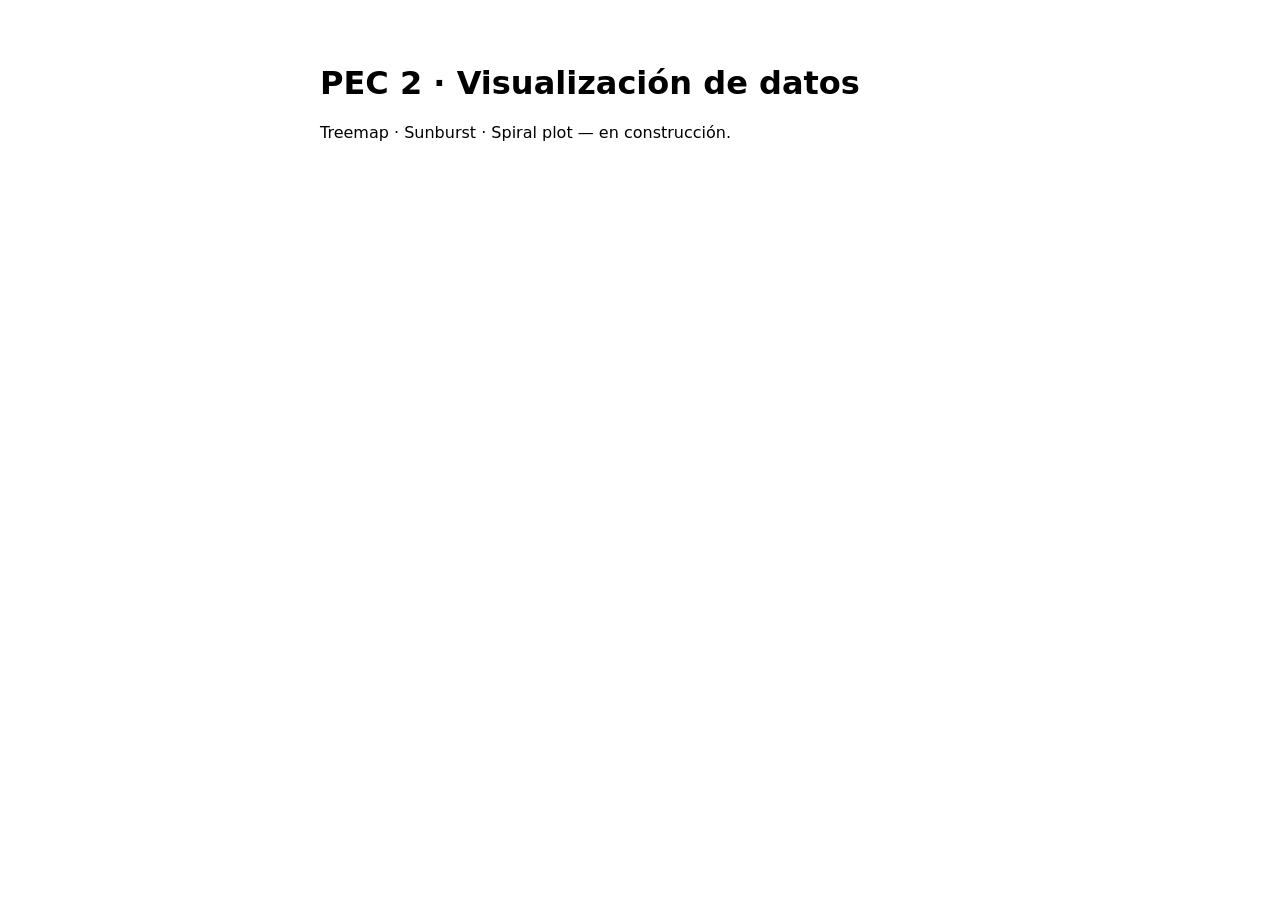
==== index.html @ 7f52aa20 "Página inicial provisional Co-Authored-By: Claude Opus 5.5 <noreply@anthropic.com>" ====
<!doctype html>
<html lang="es"><head><meta charset="utf-8"><meta name="viewport" content="width=device-width,initial-scale=1">
<title>PEC 2 Visualización</title>
<style>body{font-family:system-ui,sans-serif;max-width:40rem;margin:4rem auto;padding:0 16px}</style></head>
<body><h1>PEC 2 · Visualización de datos</h1><p>Treemap · Sunburst · Spiral plot — en construcción.</p></body></html>
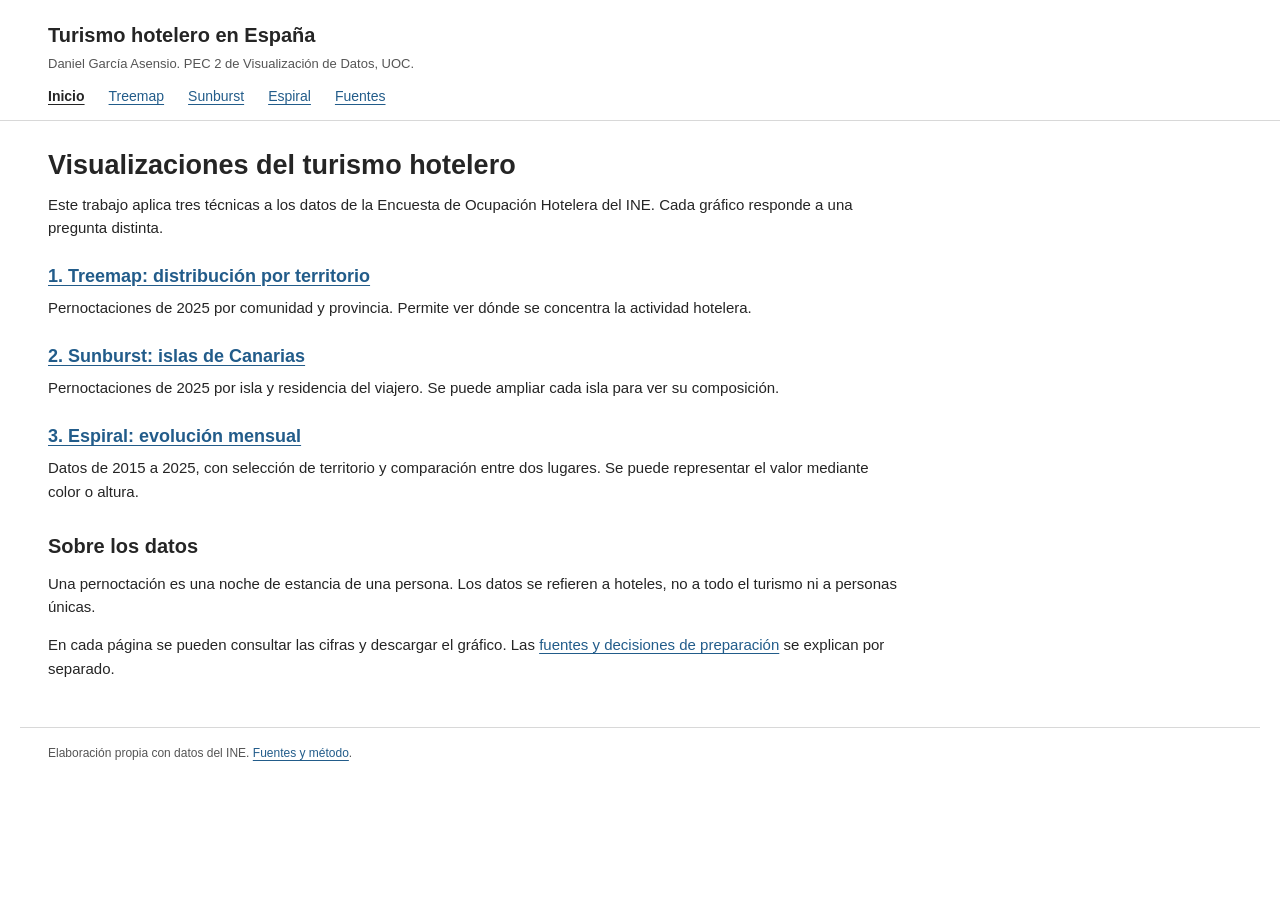
==== commit f16e2576: "Publica sitio de la PEC 2: treemap, sunburst y espiral Co-Authored-By: Claude Opus 5.5 <noreply@anth" ====
--- a/index.html
+++ b/index.html
@@ -1,5 +1,28 @@
 <!doctype html>
 <html lang="es"><head><meta charset="utf-8"><meta name="viewport" content="width=device-width,initial-scale=1">
-<title>PEC 2 Visualización</title>
-<style>body{font-family:system-ui,sans-serif;max-width:40rem;margin:4rem auto;padding:0 16px}</style></head>
-<body><h1>PEC 2 · Visualización de datos</h1><p>Treemap · Sunburst · Spiral plot — en construcción.</p></body></html>
+<meta name="description" content="PEC 2 de Visualización de Datos. Treemap, Sunburst y espiral con datos de turismo hotelero del INE.">
+<title>Inicio - Turismo hotelero en España</title>
+<link rel="stylesheet" href="assets/style.css">
+<script defer src="assets/d3.v7.9.0.min.js"></script>
+<script defer src="data/ine.js"></script><script defer src="data/sunburst.js"></script>
+<script defer src="assets/config.js"></script><script defer src="assets/app.js"></script>
+<script defer src="assets/treemap.js"></script><script defer src="assets/sunburst.js"></script>
+<script defer src="assets/spiral.js"></script></head>
+<body data-page="home"><a class="skip-link" href="#main">Saltar al contenido</a>
+<header class="masthead"><div class="masthead-inner"><a class="brand" href="index.html">Turismo hotelero en España</a>
+<p class="byline">Daniel García Asensio. PEC 2 de Visualización de Datos, UOC.</p>
+<nav class="nav" aria-label="Navegación principal"><a href="index.html" aria-current="page">Inicio</a><a href="treemap.html">Treemap</a><a href="sunburst.html">Sunburst</a><a href="espiral.html">Espiral</a><a href="metodologia.html">Fuentes</a></nav></div></header>
+<main id="main" class="wrap"><div class="home-text"><h1>Visualizaciones del turismo hotelero</h1>
+<p>Este trabajo aplica tres técnicas a los datos de la Encuesta de Ocupación Hotelera del INE. Cada gráfico responde a una pregunta distinta.</p>
+<div class="home-sections">
+<section><h2><a href="treemap.html">1. Treemap: distribución por territorio</a></h2><p>Pernoctaciones de 2025 por comunidad y provincia. Permite ver dónde se concentra la actividad hotelera.</p></section>
+<section><h2><a href="sunburst.html">2. Sunburst: islas de Canarias</a></h2><p>Pernoctaciones de 2025 por isla y residencia del viajero. Se puede ampliar cada isla para ver su composición.</p></section>
+<section><h2><a href="espiral.html">3. Espiral: evolución mensual</a></h2><p>Datos de 2015 a 2025, con selección de territorio y comparación entre dos lugares. Se puede representar el valor mediante color o altura.</p></section>
+</div>
+<h2>Sobre los datos</h2><p>Una pernoctación es una noche de estancia de una persona. Los datos se refieren a hoteles, no a todo el turismo ni a personas únicas.</p>
+<p>En cada página se pueden consultar las cifras y descargar el gráfico. Las <a href="metodologia.html">fuentes y decisiones de preparación</a> se explican por separado.</p></div></main>
+<footer class="footer"><p>Elaboración propia con datos del INE. <a href="metodologia.html">Fuentes y método</a>.</p></footer>
+<div id="tooltip" class="tooltip" role="tooltip" hidden></div>
+<p id="status" class="sr-only" role="status" aria-live="polite"></p>
+<noscript><div class="wrap error">Activa JavaScript para ver los gráficos. También puedes descargar los <a href="data/series_mensuales.csv">datos mensuales</a>, los del <a href="data/treemap_2025.csv">Treemap</a> y los del <a href="data/sunburst.csv">Sunburst</a>.</div></noscript>
+</body></html>
--- a/assets/style.css
+++ b/assets/style.css
@@ -0,0 +1,136 @@
+:root{--ink:#252525;--muted:#555;--line:#d8d8d8;--link:#225c8a;--paper:#fff;--white:#fff;--light:#f5f5f5}
+*{box-sizing:border-box}
+body{margin:0;background:white;color:var(--ink);font:15px/1.55 Arial,Helvetica,sans-serif}
+a{color:var(--link);text-underline-offset:3px}
+button,input,select{font:inherit}
+button,select,summary{cursor:pointer}
+button,a,select,summary,input{outline-offset:3px}
+:focus-visible{outline:2px solid #2266a1}
+button{padding:6px 10px;border:1px solid #aaa;border-radius:3px;background:#fafafa;color:var(--ink);font-size:13px}
+button:hover{background:#ececec}
+button[disabled]{opacity:.5;cursor:default}
+select{padding:6px 24px 6px 8px;border:1px solid #aaa;border-radius:2px;background:white;color:var(--ink);font-size:13px;max-width:100%;min-height:34px}
+h1,h2,h3,p{margin-top:0}
+h1{font-size:27px;line-height:1.25;margin-bottom:10px;font-weight:600}
+h2{font-size:20px;margin-top:28px;margin-bottom:10px}
+h3{font-size:16px;margin-bottom:8px}
+.skip-link{position:absolute;top:-100px;left:12px;background:white;padding:8px;z-index:100}
+.skip-link:focus{top:8px}
+.masthead{border-bottom:1px solid var(--line)}
+.masthead-inner,.wrap,.footer{max-width:1240px;margin:auto;padding-left:28px;padding-right:28px}
+.masthead-inner{padding-top:20px;padding-bottom:12px}
+.brand{color:var(--ink);text-decoration:none;font-size:20px;font-weight:600}
+.byline{font-size:13px;color:var(--muted);margin:3px 0 12px}
+.nav{display:flex;gap:24px;flex-wrap:wrap;font-size:14px}
+.nav a[aria-current=page]{font-weight:700;color:var(--ink)}
+.wrap{padding-top:28px;padding-bottom:32px}
+.page-heading{margin-bottom:20px}
+.lead{font-size:15px;max-width:900px;margin-bottom:0}
+.home-text{max-width:850px}
+.home-sections{margin-top:24px}
+.home-sections section{margin-bottom:24px}
+.home-sections h2{margin:0 0 5px;font-size:18px}
+.home-sections p{margin:0}
+.controls{display:flex;flex-wrap:wrap;align-items:flex-end;gap:12px 16px;padding:13px 0;border-top:1px solid var(--line);border-bottom:1px solid var(--line);margin:18px 0}
+.control{display:flex;flex-direction:column;gap:4px;min-width:128px}
+.control label{font-size:13px}
+.control.wide{min-width:180px;flex:1}
+.control.compact{min-width:72px}
+.control.check{flex-direction:row;align-items:center;min-width:0;padding-bottom:5px}
+.control.check label{font-size:13px}
+.control.check input{width:16px;height:16px;accent-color:var(--link)}
+.control-note{font-size:13px;color:var(--muted);margin:0;flex:2}
+.chart-panel{min-width:0}
+.panel-top{display:flex;justify-content:space-between;align-items:center;gap:14px;padding:8px 0}
+.panel-top p{margin:0;font-size:13px;color:var(--muted)}
+.panel-top strong{font-size:15px}
+.panel-top button{font-size:12px;white-space:nowrap}
+.chart-host{padding:0}
+.chart-host svg{display:block;width:100%;height:auto}
+.chart-host svg text{font-family:Arial,Helvetica,sans-serif}
+.chart-host svg [tabindex]:focus{outline:none;stroke:#111;stroke-width:2.5;paint-order:stroke fill}
+.metric-strip{display:flex;gap:12px 35px;flex-wrap:wrap;margin:14px 0 8px}
+.metric{font-size:13px}
+.metric small{font-size:13px;color:var(--muted)}
+.metric strong{font-size:17px;margin:0 6px}
+.metric span{display:block;color:var(--muted);font-size:12px}
+.chart-footnote{font-size:12px;color:var(--muted);margin:12px 0}
+.insight{margin:18px 0;font-size:14px;max-width:1050px}
+.insight p{margin:0}
+.sun-layout{display:grid;grid-template-columns:minmax(0,1.45fr) minmax(250px,1fr);gap:28px;align-items:center}
+.sun-layout .chart-host{max-width:630px;width:100%;margin:auto}
+.sun-aside{padding:10px 0}
+.sun-aside>p:first-child{font-size:14px;font-weight:600}
+.island-list{display:flex;flex-direction:column;margin:8px 0 18px}
+.island-button{display:flex;justify-content:space-between;gap:12px;text-align:left;padding:8px 4px;border:0;border-bottom:1px solid #e7e7e7;border-radius:0;background:white;font-size:13px}
+.island-button[aria-pressed=true]{background:#edf2f6;font-weight:600}
+.island-button .small{font-weight:400}
+.selected-info{padding-top:12px;border-top:1px solid var(--line)}
+.selected-info strong{font-size:18px}
+.selected-info p{font-size:13px;margin:6px 0}
+.key{display:flex;flex-wrap:wrap;gap:10px 15px;margin:12px 0;font-size:12px}
+.key span{display:flex;align-items:center;gap:6px}
+.swatch{display:inline-block;width:12px;height:12px;flex-shrink:0}
+.swatch.res{background:#d7953e}
+.swatch.ext{background:#246e68}
+.swatch.missing{background:repeating-linear-gradient(45deg,#b6b6b6 0,#b6b6b6 2px,#fff 2px,#fff 5px);border:1px solid #999}
+.spiral-layout{display:grid;grid-template-columns:1fr 1fr;gap:26px}
+.spiral-layout.single{grid-template-columns:minmax(0,660px);justify-content:center}
+.spiral-layout .chart-host svg{max-height:630px}
+.spiral-layout .panel-top{border-bottom:1px solid var(--line)}
+.legend{display:flex;align-items:center;gap:10px 16px;flex-wrap:wrap;margin:10px 0 16px;font-size:12px}
+.legend-label{font-weight:600}
+.legend-items{display:flex;gap:10px;flex-wrap:wrap;align-items:center}
+.legend-item{display:flex;align-items:center;gap:5px}
+.legend-swatch{display:inline-block;width:22px;height:10px}
+.gradient{width:230px;height:10px;background:linear-gradient(to right,#440154,#3b528b,#21918c,#5ec962,#fde725)}
+.gradient-labels{display:flex;justify-content:space-between;font-size:11px}
+.readout{min-height:40px;font-size:13px;margin:10px 0}
+.presets{display:flex;gap:10px;align-items:center;flex-wrap:wrap;margin:8px 0}
+.presets button{font-size:12px}
+.support-grid{margin-top:22px;border-top:1px solid var(--line)}
+details{border-bottom:1px solid var(--line);background:white}
+summary{padding:12px 0;font-size:14px}
+.details-content{padding:0 0 15px;font-size:14px;max-width:960px}
+.details-content p:last-child{margin-bottom:0}
+.data-details{margin-top:6px}
+.table-wrap{max-height:410px;overflow:auto}
+table{width:100%;border-collapse:collapse;font-size:13px}
+caption{text-align:left;padding:10px 0;color:var(--muted)}
+th,td{padding:9px 12px;text-align:left;border-bottom:1px solid var(--line);vertical-align:top}
+th{position:sticky;top:0;background:#f4f4f4;font-weight:600}
+.table-download{padding:0 0 12px}
+.tooltip{position:fixed;z-index:100;background:#fff;border:1px solid #777;color:#222;padding:10px 12px;max-width:310px;pointer-events:none;font-size:12px;line-height:1.5}
+.tooltip strong{display:block;font-size:13px;margin-bottom:5px}
+.tip-row{display:flex;gap:15px;justify-content:space-between}
+.tip-row span:last-child{text-align:right;font-variant-numeric:tabular-nums}
+.tip-note{border-top:1px solid #ddd;margin-top:7px;padding-top:7px;font-size:11px}
+.footer{border-top:1px solid var(--line);padding-top:16px;padding-bottom:24px;color:var(--muted);font-size:12px}
+.footer p{margin:0}
+.prose{max-width:950px}
+.prose p,.prose li{font-size:14px}
+.prose li{margin-bottom:6px}
+.prose code{background:#f4f4f4;padding:2px 4px;overflow-wrap:anywhere}
+.source-list li{margin-bottom:10px}
+.error{padding:20px;color:#81251d;background:#fff4f0}
+.sr-only{position:absolute;width:1px;height:1px;padding:0;margin:-1px;overflow:hidden;clip:rect(0,0,0,0);white-space:nowrap;border:0}
+[hidden]{display:none!important}
+@media(max-width:1000px){.control.wide{min-width:160px}.sun-layout{grid-template-columns:1.2fr 1fr}.spiral-layout{gap:18px}}
+@media(max-width:700px){
+ .masthead-inner,.wrap,.footer{padding-left:16px;padding-right:16px}
+ .masthead-inner{padding-top:16px}.wrap{padding-top:23px}
+ .brand{font-size:18px}.nav{gap:17px;font-size:13px}
+ h1{font-size:23px}.lead{font-size:14px}
+ .controls{gap:12px}.control,.control.wide{min-width:0;flex:1 1 44%}
+ .control.compact{flex:1 1 20%}.control.check,.control-note{flex-basis:100%}
+ .control-note{order:3}
+ body[data-page=treemap] .control.wide,body[data-page=sunburst] .control.wide{flex-basis:100%}
+ .sun-layout,.spiral-layout{display:block}.sun-aside{padding-top:20px}
+ .spiral-layout .chart-panel{margin-bottom:24px}
+ .spiral-layout .chart-host svg{max-height:none}
+ .metric-strip{gap:10px}.metric{flex:1 1 42%}.metric strong{font-size:16px}
+ .panel-top p{font-size:12px}.panel-top button{font-size:11px;padding:5px 8px}
+ .legend{gap:8px}.legend-label{flex-basis:100%}.legend-items{gap:8px}
+ .tooltip{max-width:270px}.table-wrap{max-width:100%}
+}
+@media print{.masthead,.controls,.presets,.panel-top button,.footer,summary{display:none}.wrap{padding:0}.chart-panel{break-inside:avoid}.spiral-layout{display:grid;grid-template-columns:1fr 1fr}}
